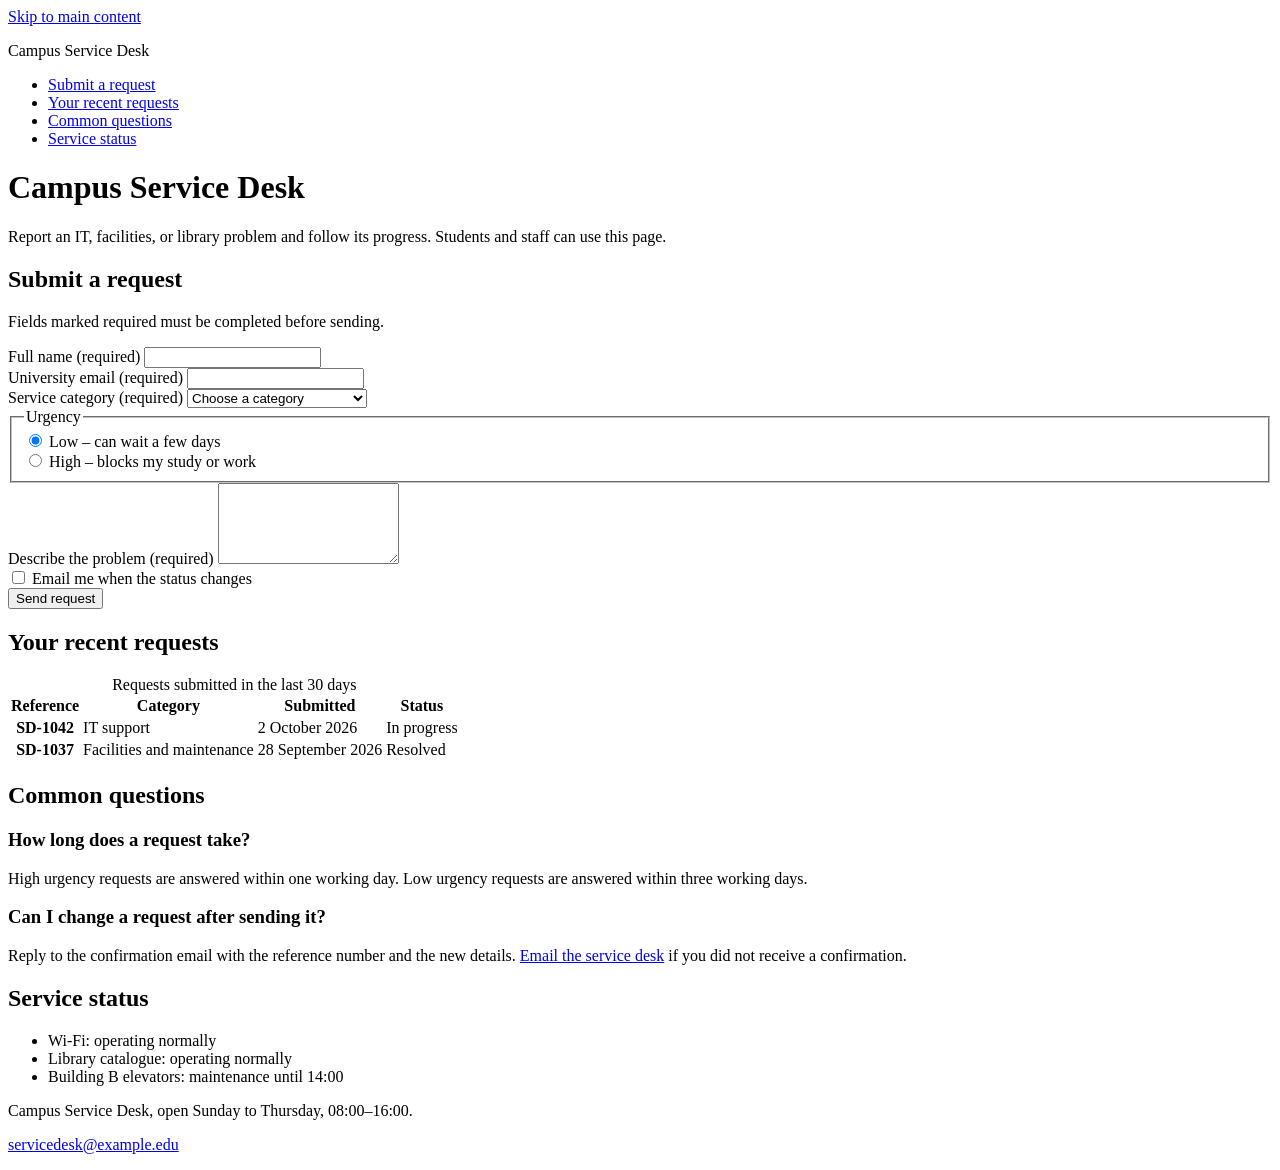
==== index.html @ b5f5c324 "Add semantic HTML interface for Campus Service Desk" ====
<!doctype html>
<html lang="en">
<head>
  <meta charset="utf-8">
  <meta name="viewport" content="width=device-width, initial-scale=1">
  <title>Campus Service Desk – Submit and Track Service Requests</title>
</head>
<body>

  <a href="#main-content">Skip to main content</a>

  <header>
    <p>Campus Service Desk</p>
    <nav aria-label="Primary">
      <ul>
        <li><a href="#new-request">Submit a request</a></li>
        <li><a href="#recent-requests">Your recent requests</a></li>
        <li><a href="#faq">Common questions</a></li>
        <li><a href="#service-status">Service status</a></li>
      </ul>
    </nav>
  </header>

  <main id="main-content">
    <h1>Campus Service Desk</h1>
    <p>Report an IT, facilities, or library problem and follow its progress. Students and staff can use this page.</p>

    <section id="new-request" aria-labelledby="new-request-heading">
      <h2 id="new-request-heading">Submit a request</h2>
      <p>Fields marked required must be completed before sending.</p>

      <form action="#" method="post">
        <div>
          <label for="full-name">Full name (required)</label>
          <input type="text" id="full-name" name="full_name" autocomplete="name" required>
        </div>

        <div>
          <label for="email">University email (required)</label>
          <input type="email" id="email" name="email" autocomplete="email" required>
        </div>

        <div>
          <label for="category">Service category (required)</label>
          <select id="category" name="category" required>
            <option value="">Choose a category</option>
            <option value="it">IT support</option>
            <option value="facilities">Facilities and maintenance</option>
            <option value="library">Library services</option>
          </select>
        </div>

        <fieldset>
          <legend>Urgency</legend>
          <div>
            <input type="radio" id="urgency-low" name="urgency" value="low" checked>
            <label for="urgency-low">Low – can wait a few days</label>
          </div>
          <div>
            <input type="radio" id="urgency-high" name="urgency" value="high">
            <label for="urgency-high">High – blocks my study or work</label>
          </div>
        </fieldset>

        <div>
          <label for="description">Describe the problem (required)</label>
          <textarea id="description" name="description" rows="5" required></textarea>
        </div>

        <div>
          <input type="checkbox" id="updates" name="updates" value="yes">
          <label for="updates">Email me when the status changes</label>
        </div>

        <button type="submit">Send request</button>
      </form>
    </section>

    <section id="recent-requests" aria-labelledby="recent-requests-heading">
      <h2 id="recent-requests-heading">Your recent requests</h2>
      <table>
        <caption>Requests submitted in the last 30 days</caption>
        <thead>
          <tr>
            <th scope="col">Reference</th>
            <th scope="col">Category</th>
            <th scope="col">Submitted</th>
            <th scope="col">Status</th>
          </tr>
        </thead>
        <tbody>
          <tr>
            <th scope="row">SD-1042</th>
            <td>IT support</td>
            <td><time datetime="2026-10-02">2 October 2026</time></td>
            <td>In progress</td>
          </tr>
          <tr>
            <th scope="row">SD-1037</th>
            <td>Facilities and maintenance</td>
            <td><time datetime="2026-09-28">28 September 2026</time></td>
            <td>Resolved</td>
          </tr>
        </tbody>
      </table>
    </section>

    <section id="faq" aria-labelledby="faq-heading">
      <h2 id="faq-heading">Common questions</h2>

      <article>
        <h3>How long does a request take?</h3>
        <p>High urgency requests are answered within one working day. Low urgency requests are answered within three working days.</p>
      </article>

      <article>
        <h3>Can I change a request after sending it?</h3>
        <p>Reply to the confirmation email with the reference number and the new details. <a href="mailto:servicedesk@example.edu">Email the service desk</a> if you did not receive a confirmation.</p>
      </article>
    </section>
  </main>

  <aside id="service-status" aria-labelledby="status-heading">
    <h2 id="status-heading">Service status</h2>
    <ul>
      <li>Wi-Fi: operating normally</li>
      <li>Library catalogue: operating normally</li>
      <li>Building B elevators: maintenance until 14:00</li>
    </ul>
  </aside>

  <footer>
    <p>Campus Service Desk, open Sunday to Thursday, 08:00–16:00.</p>
    <p><a href="mailto:servicedesk@example.edu">servicedesk@example.edu</a></p>
  </footer>

</body>
</html>
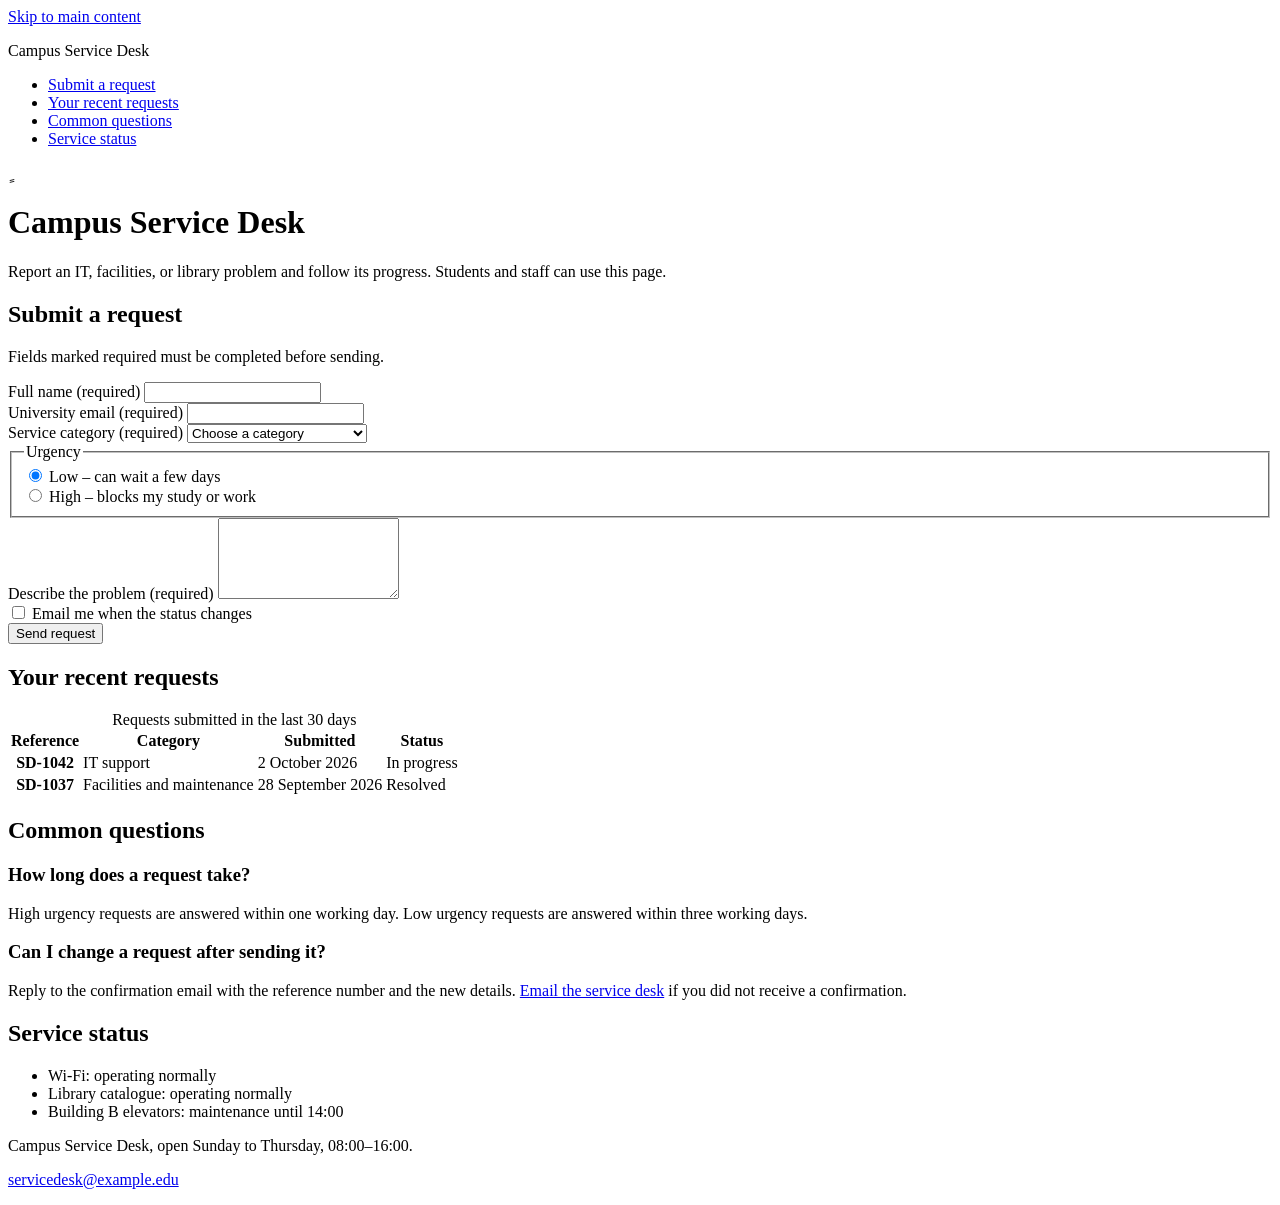
==== commit b08bb1cc: "Add Bootstrap interface comparison (Module 4)" ====
--- a/index.html
+++ b/index.html
@@ -21,7 +21,7 @@
     </nav>
   </header>
 
-  <main id="main-content">
+  <main id="main-content">ٍ
     <h1>Campus Service Desk</h1>
     <p>Report an IT, facilities, or library problem and follow its progress. Students and staff can use this page.</p>
 
